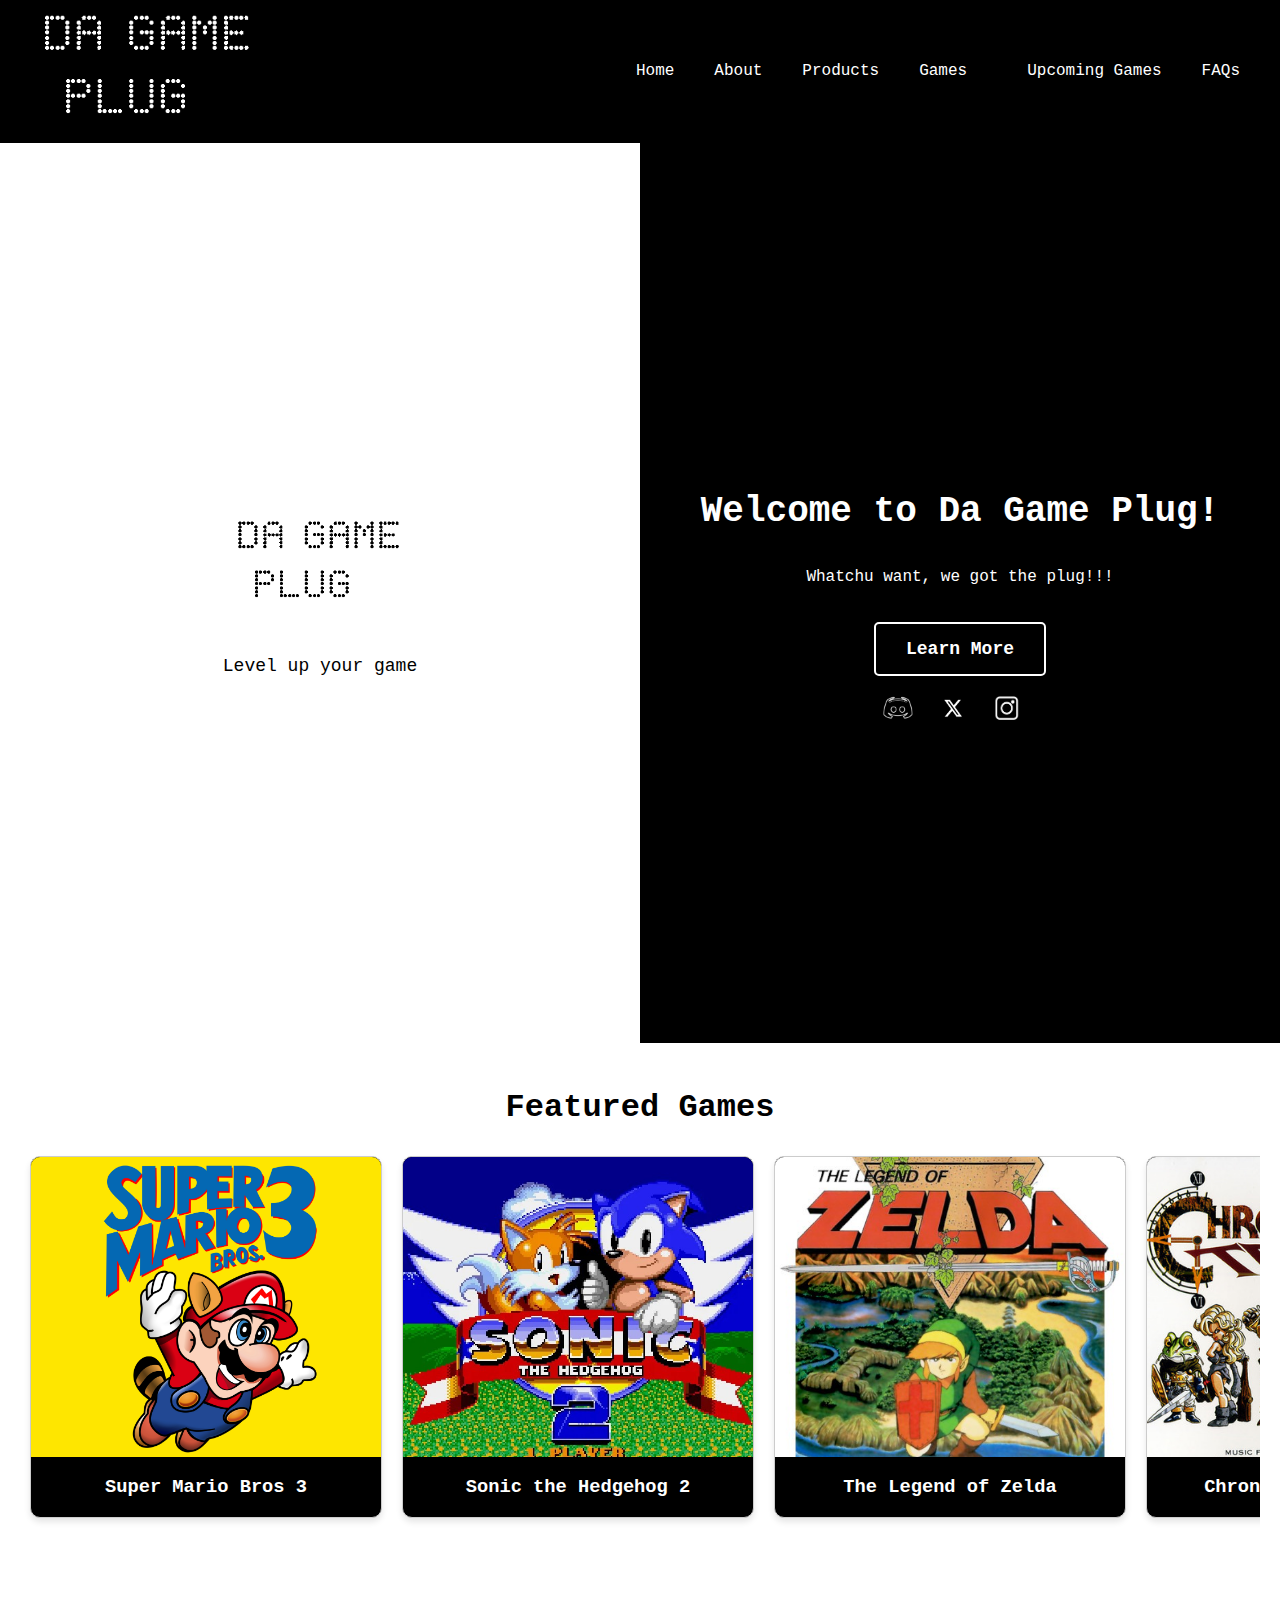
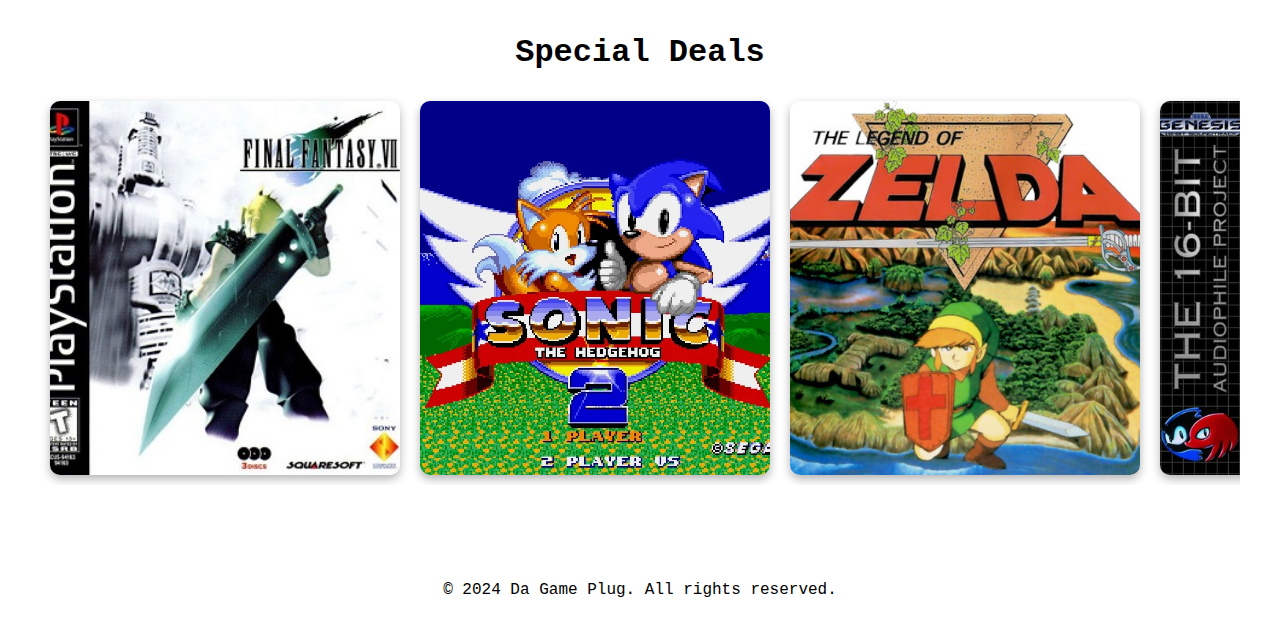
==== index.html @ af706fe8 "Add files via upload" ====
<!DOCTYPE html>
<html lang="en">
<head>
    <meta charset="UTF-8">
    <meta name="viewport" content="width=device-width, initial-scale=1.0">
    <title>DaGamePlug.com</title>
    <link rel="stylesheet" href="./styles/main.css">
</head>
<body>
    <header class="header">
        <div class="logo">
            <a href="index.html"><img src="./images/blacklogo.png"alt="Logo" class="logo-image"></a>
        </div>
        <nav class="nav">
            <ul class="nav-menu">
                <li><a href="index.html">Home</a></li>
                <li><a href="about.html">About</a></li>
                <li>
                    <a href="products.html">Products</a>
                    <ul class="submenu">
                        <li><a href="consoles.html">Consoles</a></li>
                        <li><a href="gperipherals.html">Gaming Peripherals</a></li>
                    </ul>
                </li>
                <li><a href="games.html">Games</a><li>
                <li><a href="upcoming.html">Upcoming Games</a></li>
                <li><a href="faq.html">FAQs</a></li>
            </ul>
        </nav>
    </header>
    <main>
        <section class="hero-section">
            
            <div class="hero-logo">
                <img src="./images/logo.png" alt="Logo" class="logo-image">
                <p class="tagline">Level up your game</p>
            </div>
        
            
            <div class="welcome-text-container">
                <h2 class="welcome-title">Welcome to Da Game Plug!</h2>
                <p>Whatchu want, we got the plug!!!</p>
                <a href="about.html" class="learn-more-btn">Learn More</a>
                <div class="social-icons">
                    <a href="#"><img src="./images/discord.png" alt="dis"></a>
                    <a href="#"><img src="./images/twitter.png" alt="x"></a>
                    <a href="#"><img src="./images/instagram.png" alt="ig"></a>
                </div>
            </div>
        </section>
                       
        <section class="featured-games">
            <h2>Featured Games</h2>
            <div class="scrollable-container">
                <div class="game-card">
                    <img src="./images/supmariobros3(1988).jpg" alt="Super Mario Bros 3">
                    <h3>Super Mario Bros 3</h3>
                    <div class="game-description">
                        <p>Join Mario and Luigi on an epic journey to save Princess Toadstool in one of the most iconic platformers of all time.</p>
                        <a href="#" class="view-more-button">View More</a>
                    </div>
                </div>
                <div class="game-card">
                    <img src="./images/sonic2.jpg" alt="Sonic the Hedgehog 2">
                    <h3>Sonic the Hedgehog 2</h3>
                    <div class="game-description">
                        <p>Race through vibrant zones with Sonic and Tails to stop Dr. Robotnik’s evil plans in this high-speed platformer.</p>
                        <a href="#" class="view-more-button">View More</a>
                    </div>
                </div>
                <div class="game-card">
                    <img src="./images/zelda1.jpg" alt="The Legend of Zelda">
                    <h3>The Legend of Zelda</h3>
                    <div class="game-description">
                        <p>Explore the vast land of Hyrule, defeat enemies, and rescue Princess Zelda from the evil Ganon.</p>
                        <a href="#" class="view-more-button">View More</a>
                    </div>
                </div>
                <div class="game-card">
                    <img src="./images/ChronoTrigger1995head.jpg" alt="Chronotrigger 1995">
                    <h3>Chrono Trigger (1995)</h3>
                    <div class="game-description">
                        <p> An iconic time-traveling RPG where players journey across eras to prevent a global catastrophe. With a gripping story, memorable characters, and innovative combat mechanics</p>
                        <a href="#" class="view-more-button">View More</a>
                    </div>
                </div>
                <div class="game-card">
                    <img src="./images/supermet.jpg" alt="supermetroid (1994)">
                    <h3>Super Metroid(1994)</h3>
                    <div class="game-description">
                        <p>A classic action-adventure game where players control Samus Aran on a mission to rescue a stolen Metroid and explore the mysterious planet Zebes.</p>
                        <a href="#" class="view-more-button">View More</a>
                    </div>
                </div>
            </div>
        </section>     
        <section class="special-deals">
            <h2>Special Deals</h2>
            <div class="scroll-container">
                <div class="deal-card">
                    <img src="./images/Final_Fantasy_VII.jpg" alt="Super Mario Bros 3">
                    <div class="deal-info">
                        <h3>Final Fantasy VII (1997)</h3>
                        <p class="deal-description">50% off! Now only $5.99</p>
                        <a href="#" class="view-more">View More</a>
                    </div>
                </div>
                <div class="deal-card">
                    <img src="./images/sonic2.jpg" alt="Sonic the Hedgehog 2">
                    <div class="deal-info">
                        <h3>Sonic the Hedgehog 2</h3>
                        <p class="deal-description">Buy 1 Get 25% off <br> on your second game</p>
                        <a href="#" class="view-more">View More</a>
                    </div>
                </div>
                <div class="deal-card">
                    <img src="./images/zelda1.jpg" alt="The Legend of Zelda">
                    <div class="deal-info">
                        <h3>The Legend of Zelda</h3>
                        <p class="deal-description">25% off! Now only $28.55</p>
                        <a href="#" class="view-more">View More</a>
                    </div>
                </div>
                <div class="deal-card">
                    <img src="./images/StreetsofRage2(1992).jpg" alt="Streets of Rage 2 (1992)">
                    <div class="deal-info">
                        <h3>Streets of Rage 2 (1992)</h3>
                        <p class="deal-description">15% off! Now only $26.35</p>
                        <a href="#" class="view-more">View More</a>
                    </div>
                </div>
                <div class="deal-card">
                    <img src="./images/GoldenEye007.jpg" alt="GoldenEye 007 (1997)">
                    <div class="deal-info">
                        <h3>GoldenEye 007 (1997)</h3>
                        <p class="deal-description">30% off! Now only $21.00</p>
                        <a href="#" class="view-more">View More</a>
                    </div>
                </div>
            </div>
        </section>       
    </main>
    <footer class="footer">
        <p>© 2024 Da Game Plug. All rights reserved.</p>
    </footer>
</body>
</html>
---- styles/main.css ----
body {
    margin: 0;
    font-family: 'Courier New', monospace;
    background-color: #fff;
    color: #000;
}


.header {
    display: flex;
    justify-content: space-between;
    font-family: 'Courier New', monospace;
    align-items: center;
    background-color: #000;
    color: #fff;
    padding: 10px 20px;
}

.logo h1 {
    margin: 0;
    font-size: 24px;
    line-height: 1.2;
    width: 150px;
}

.nav-menu {
    display: flex;
    list-style: none;
    margin: 0;
    padding: 0;
}

.nav-menu li {
    position: relative; 
    margin: 0 10px;
}

.nav-menu a {
    color: #fff;
    text-decoration: none;
    padding: 5px 10px;
    display: inline-block;
}

.nav-menu .submenu {
    display: none;
    position: absolute;
    top: 100%; 
    left: 0;
    background-color: #000; 
    color: #fff;
    list-style: none;
    padding: 5px 0;
    border: 1px solid #ccc;
    z-index: 10; 
    width: max-content; 
}

.nav-menu .submenu li {
    padding: 5px 10px;
    text-align: left;
}

.nav-menu .submenu li a {
    color: #fff;
    text-decoration: none;
}

.nav-menu .submenu li a:hover {
    background-color: #333; 
    display: block;
}

.nav-menu li:hover .submenu {
    display: block; 
    cursor: pointer;
}

.hero-section {
    display: grid;
    grid-template-columns: 1fr 1fr; 
    height: 100vh; 
}


.hero-logo {
    display: flex;
    flex-direction: column;
    justify-content: center;
    align-items: center;
    background-color: #fff; 
    height: 100%;
    text-align: center;
}

.logo-image {
    width: 250px; 
    height: auto;
    margin-bottom: 10px;
}

.tagline {
    font-size: 18px;
    color: #000;
    margin-top: 10px;
}


.welcome-text-container {
    display: flex;
    flex-direction: column;
    justify-content: center;
    align-items: center;
    background-color: #000; 
    color: #fff;
    text-align: center;
    height: 100%;
}


.welcome-title {
    font-size: 36px;
    margin-bottom: 20px;
}

.learn-more-btn {
    display: inline-block;
    margin-top: 20px;
    padding: 15px 30px;
    background-color: black;
    border: 1px solid #fff;
    color: #fff;
    text-decoration: none;
    font-size: 18px;
    font-weight: bold;
    border: 2px solid #fff;
    border-radius: 5px;
}

.learn-more-btn:hover {
    background-color: #fff;
    color: #000;
    border: 2px solid #000;
}


.social-icons {
    margin-top: 20px;
}

.social-icons a {
    margin-right: 15px;
}

.social-icons img {
    width: 30px;
    height: 24px;
}

.featuredh2 {
    font-size: 32px;
    margin-bottom: 20px;
    font-family: 'Courier New', monospace;
}

body, html {
    margin: 0;
    padding: 0;
    background-color: #fff;
}

.scroll-container {
    display: flex;
    overflow-x: auto;
    gap: 10px;
    padding: 10px;
    max-width: 100%; 
    white-space: nowrap; 
    scroll-snap-type: x mandatory; 
}

.scroll-container::-webkit-scrollbar {
    height: 8px;
}

.scroll-container::-webkit-scrollbar-thumb {
    background: #ccc;
    border-radius: 4px;
}

.featured-games {
    padding: 20px;
    background-color: #fff;
    text-align: center;
    font-family: 'Courier New', monospace;
}

.featured-games h2 {
    font-size: 32px;
    margin-bottom: 20px;
    color: #000;
}

.scrollable-container {
    display: flex;
    overflow-x: auto;
    gap: 20px;
    padding: 10px;
    scroll-behavior: smooth;
}

.scrollable-container::-webkit-scrollbar {
    height: 8px;
}

.scrollable-container::-webkit-scrollbar-thumb {
    background: #000;
    border-radius: 4px;
}

.game-card {
    flex: 0 0 350px;
    background-color: black;
    color: #fff;
    border: 1px solid #ccc;
    border-radius: 10px;
    overflow: hidden;
    position: relative;
    box-shadow: 0 4px 6px rgba(0, 0, 0, 0.1);
    transition: transform 0.3s ease, box-shadow 0.3s ease;
}

.game-card:hover {
    transform: scale(1.05);
    box-shadow: 0 8px 15px rgba(0, 0, 0, 0.2);
}

.game-card img {
    width: 100%;
    height: 300px;
    object-fit: cover;
    display: block;
}

.card-content {
    padding: 10px;
    background-color: #000;
    color: #fff;
    text-align: center;
}

.card-content h3 {
    font-size: 16px;
    margin: 0;
    color: #fff;
}

.game-description {
    position: absolute;
    top: 0;
    left: 0;
    right: 0;
    bottom: 0;
    background-color: rgba(0, 0, 0, 0.9);
    color: #fff;
    display: flex;
    flex-direction: column;
    justify-content: center;
    align-items: center;
    text-align: center;
    opacity: 0;
    visibility: hidden;
    padding: 20px;
    transition: opacity 0.3s ease, visibility 0.3s ease;
}

.game-card:hover .game-description {
    opacity: 1;
    visibility: visible;
}

.game-description p {
    font-size: 14px;
    margin: 10px 0;
}

.view-more-button {
    padding: 8px 12px;
    font-size: 14px;
    color: #000;
    background-color: #fff;
    text-decoration: none;
    border-radius: 5px;
    transition: background-color 0.3s ease;
}

.view-more-button:hover {
    background-color: #000;
    color: #fff;
}

.special-deals {
    margin: 30px 10px;
    padding: 30px;
    background-color: #fff;
    border-radius: 8px;
}

.special-deals h2 {
    text-align: center;
    font-size: 32px;
    margin-bottom: 20px;
    color: #000;
}


.scroll-container {
    display: flex;
    overflow-x: auto;
    gap: 20px;
    padding: 10px;
    scroll-behavior: smooth;
}

.scroll-container::-webkit-scrollbar {
    height: 8px;
}

.scroll-container::-webkit-scrollbar-thumb {
    background: #000;
    border-radius: 4px;
}

.deal-card {
    flex: 0 0 350px;
    border-radius: 10px;
    overflow: hidden;
    box-shadow: 0 4px 10px rgba(0, 0, 0, 0.3);
    transition: transform 0.3s ease, box-shadow 0.3s ease;
    cursor: pointer;
    background-color: #fff;
}

.deal-card img {
    width: 100%;
    height: 100%;
    object-fit: cover; 
}

.deal-info {
    position: absolute;
    bottom: 0;
    left: 0;
    right: 0;
    background: rgba(0, 0, 0, 0.8);
    color: white;
    text-align: center;
    padding: 10px;
    opacity: 0;
    visibility: hidden;
    transition: opacity 0.3s ease, visibility 0.3s ease;
}

.deal-card:hover .deal-info {
    opacity: 1;
    visibility: visible;
}


.deal-card:hover {
    transform: scale(1.05); 
    box-shadow: 0 6px 15px rgba(0, 0, 0, 0.4);
}

.view-more {
    display: inline-block;
    margin-top: 10px;
    padding: 8px 12px;
    background-color: #fff;
    color: #000;
    text-decoration: none;
    border-radius: 5px;
    font-size: 12px;
    transition: background-color 0.3s ease;
}

.view-more:hover {
    background-color: #000;
    color: #fff;
}



.footer {
    color: BLACK;
    text-align: center;
    padding: 20px;
}



@media (max-width: 768px) {
    .hero-logo {
        order: 2;
    }

    .welcome-text-container {
        order: 1; 
    }
}
@media (max-width: 768px) {
    .header {
        flex-direction: column;
        align-items: flex-start;
    }

    .nav-menu {
        flex-direction: column;
        width: 100px;
    }

    .nav-menu li {
        margin: 5px 0;
    }

    .hero-section {
        display: flex;
        flex-direction: column;
        height: auto;
    }

    .scrollable-container {
        gap: 10px;
    }

    .game-card,
    .deal-card {
        flex: 0 0 90%; 
        margin: 0 auto;
    }

    .logo-image {
        width: 120px; 
    }
}

@media (max-width: 480px) {
    .welcome-title {
        font-size: 24px;
    }

    .learn-more-btn {
        padding: 10px 20px;
        font-size: 14px;
    }

    .game-card img {
        height: 200px; 
    }

    .deal-card img {
        height: 150px; 
    }

    .footer {
        font-size: 12px;
    }
}
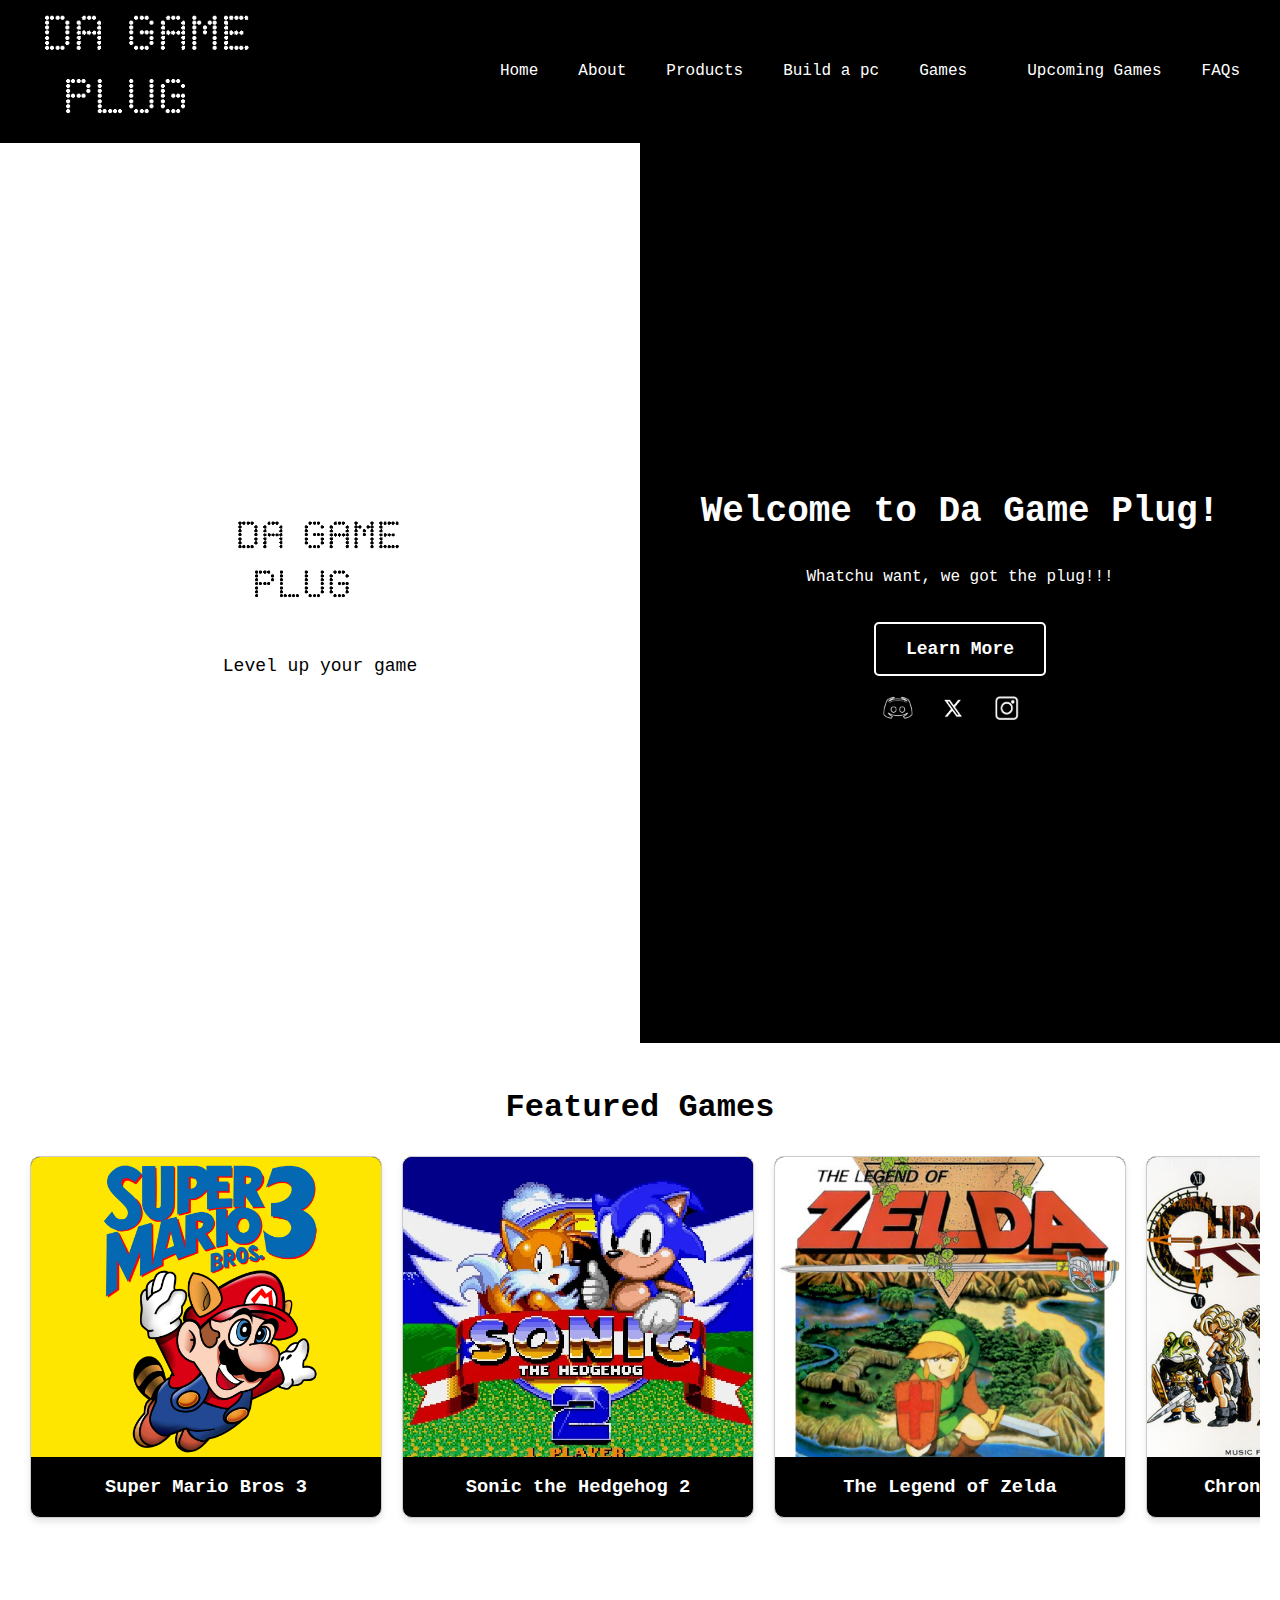
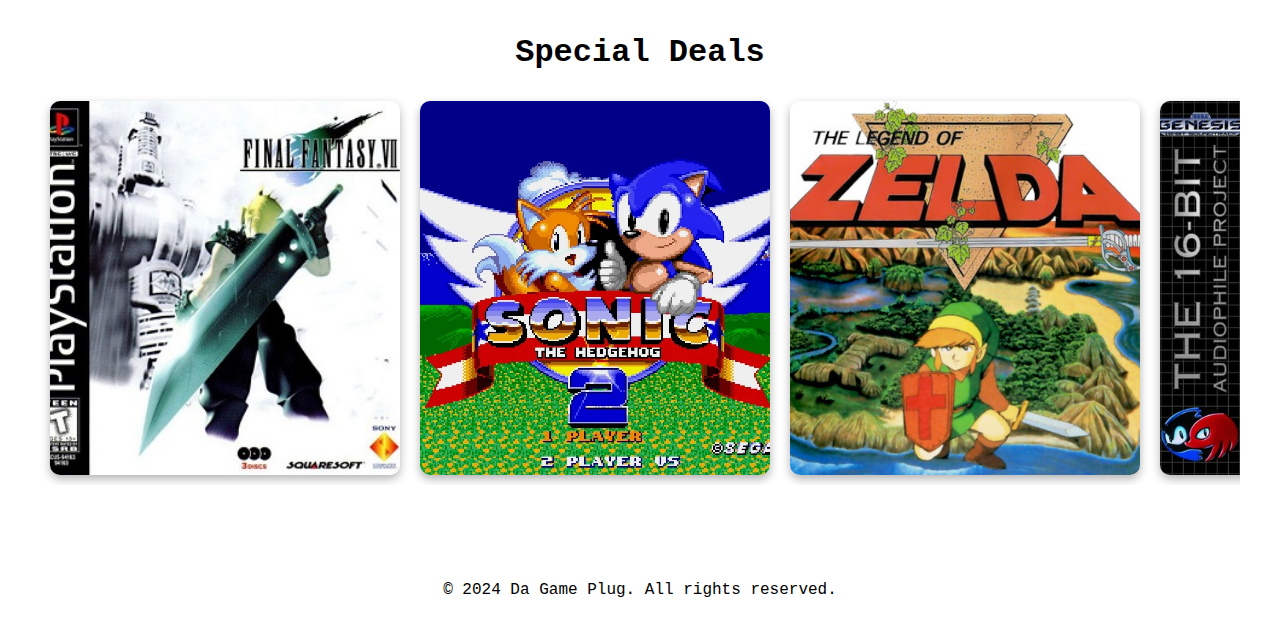
==== commit 8ec32017: "made products page and added some items" ====
--- a/index.html
+++ b/index.html
@@ -22,6 +22,7 @@
                         <li><a href="gperipherals.html">Gaming Peripherals</a></li>
                     </ul>
                 </li>
+                <li><a href="buildapc.html">Build a pc</a></li>
                 <li><a href="games.html">Games</a><li>
                 <li><a href="upcoming.html">Upcoming Games</a></li>
                 <li><a href="faq.html">FAQs</a></li>
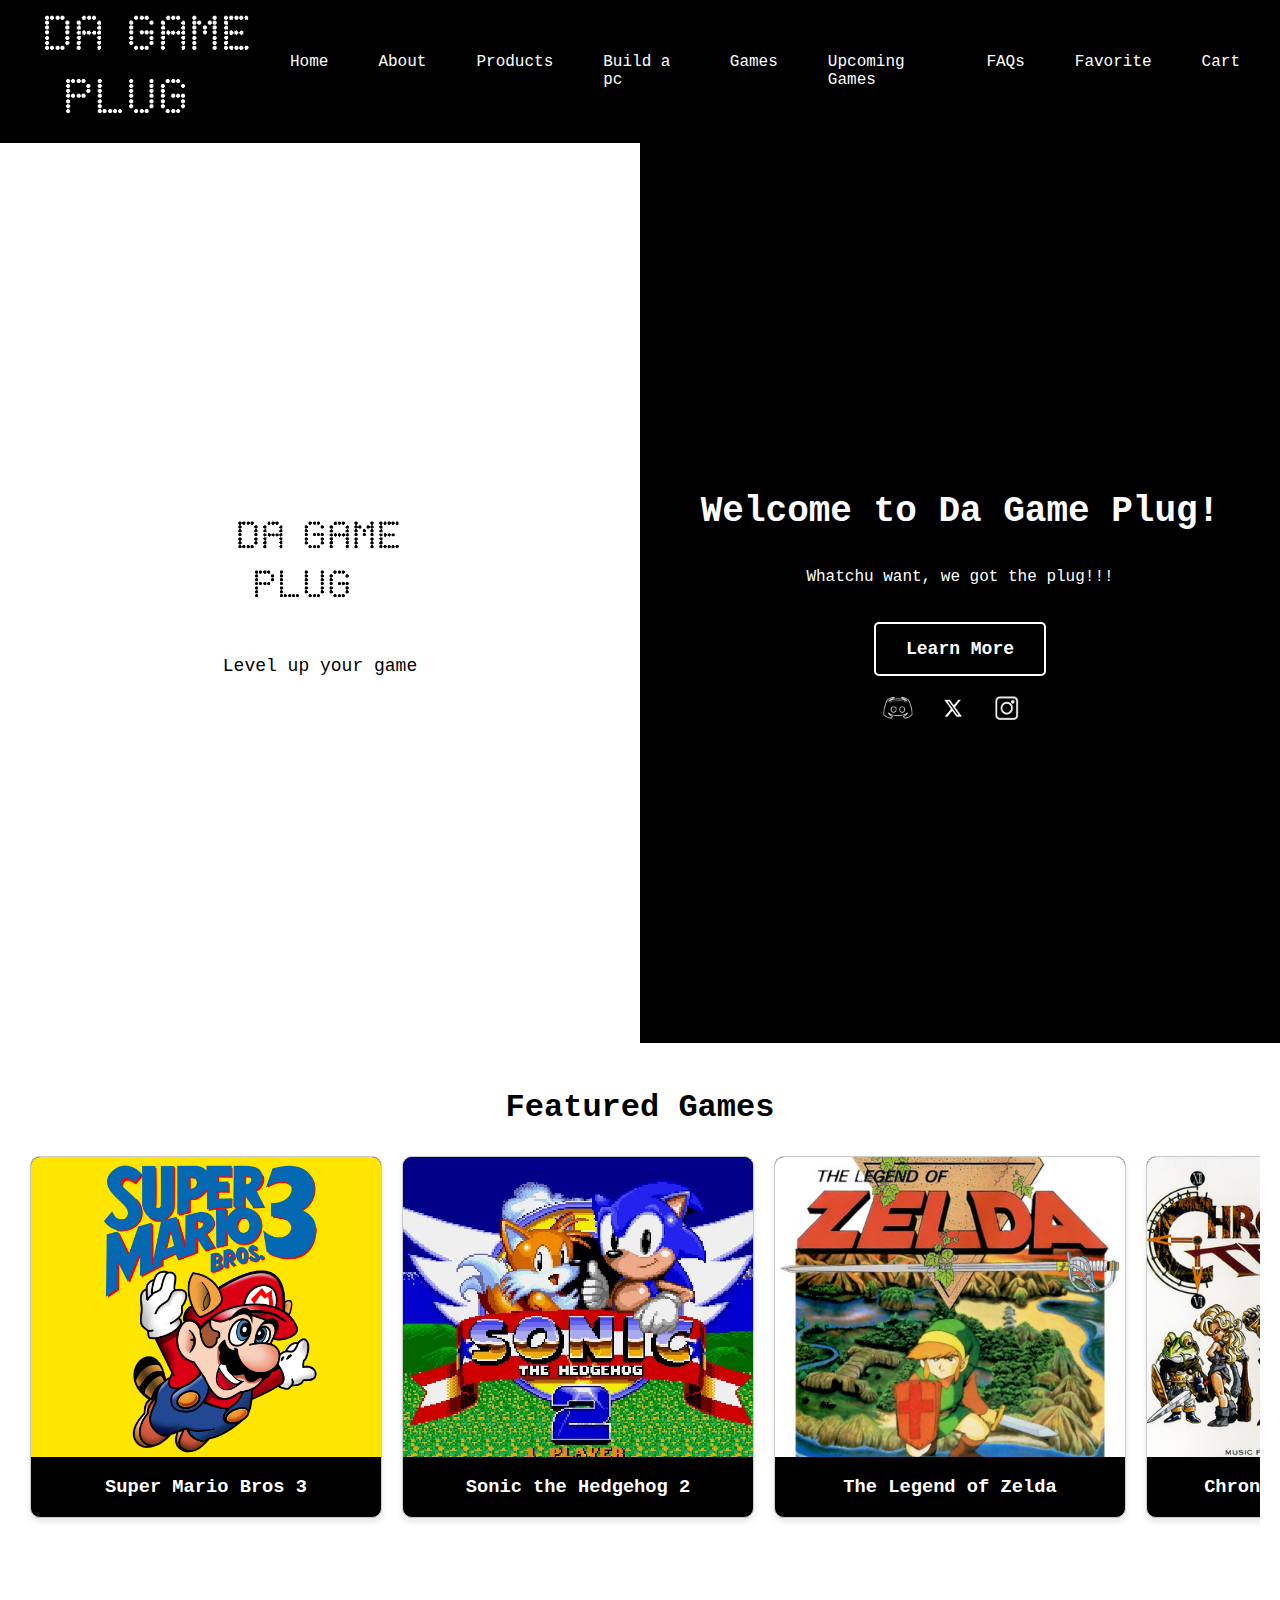
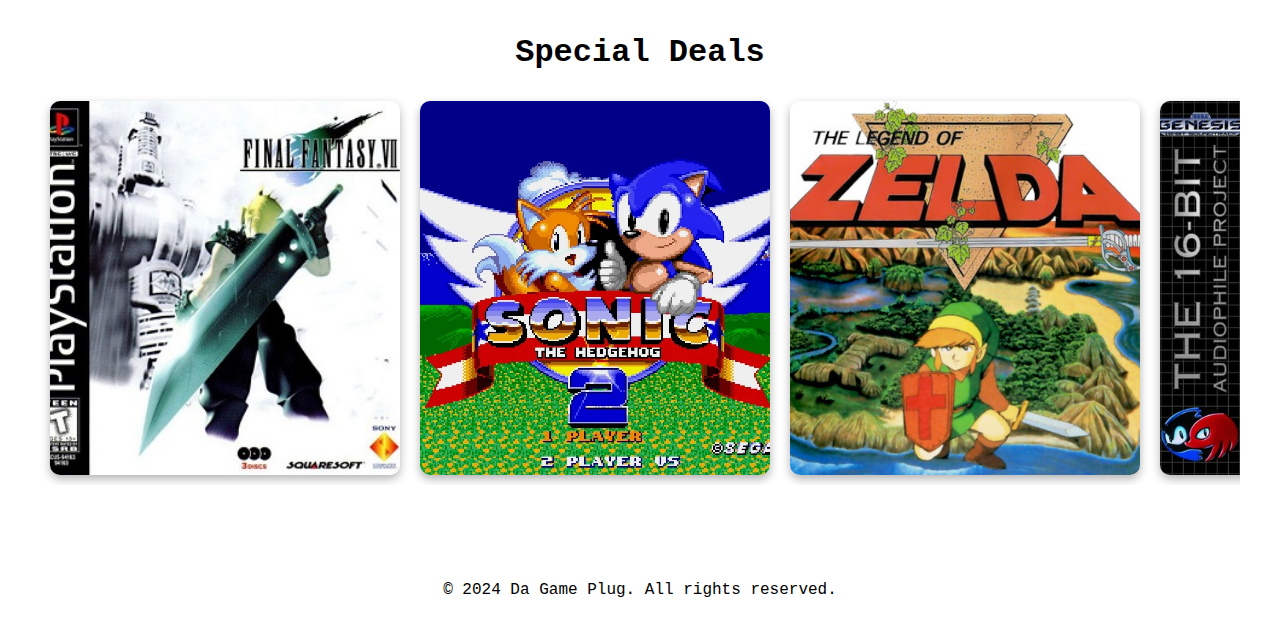
==== commit 703d5e19: "only mob/tab view left" ====
--- a/index.html
+++ b/index.html
@@ -5,6 +5,7 @@
     <meta name="viewport" content="width=device-width, initial-scale=1.0">
     <title>DaGamePlug.com</title>
     <link rel="stylesheet" href="./styles/main.css">
+    <script src="./js/main.js" defer></script>
 </head>
 <body>
     <header class="header">
@@ -12,22 +13,26 @@
             <a href="index.html"><img src="./images/blacklogo.png"alt="Logo" class="logo-image"></a>
         </div>
         <nav class="nav">
-            <ul class="nav-menu">
-                <li><a href="index.html">Home</a></li>
-                <li><a href="about.html">About</a></li>
-                <li>
-                    <a href="products.html">Products</a>
-                    <ul class="submenu">
-                        <li><a href="consoles.html">Consoles</a></li>
-                        <li><a href="gperipherals.html">Gaming Peripherals</a></li>
-                    </ul>
-                </li>
-                <li><a href="buildapc.html">Build a pc</a></li>
-                <li><a href="games.html">Games</a><li>
-                <li><a href="upcoming.html">Upcoming Games</a></li>
-                <li><a href="faq.html">FAQs</a></li>
+            <button class="hamburger" id="hamburger">&#9776;</button>
+            <ul class="nav-menu" id="nav-menu">
+              <li><a href="index.html">Home</a></li>
+              <li><a href="about.html">About</a></li>
+              <li>
+                <a href="products.html">Products</a>
+                <ul class="submenu">
+                  <li><a href="consoles.html">Consoles</a></li>
+                  <li><a href="gperipherals.html">Gaming Peripherals</a></li>
+                </ul>
+              </li>
+              <li><a href="buildapc.html">Build a pc</a></li>
+              <li><a href="games.html">Games</a></li>
+              <li><a href="upcoming.html">Upcoming Games</a></li>
+              <li><a href="faq.html">FAQs</a></li>
+              <li><a href="favorite.html">Favorite</a></li>
+              <li><a href="cart.html">Cart</a></li>
             </ul>
-        </nav>
+          </nav>
+          
     </header>
     <main>
         <section class="hero-section">
--- a/styles/main.css
+++ b/styles/main.css
@@ -1,4 +1,3 @@
-
 body {
     margin: 0;
     font-family: 'Courier New', monospace;
@@ -6,22 +5,38 @@
     color: #000;
 }
 
-
 .header {
     display: flex;
     justify-content: space-between;
-    font-family: 'Courier New', monospace;
     align-items: center;
+    flex-direction: row;
+    padding: 10px 20px;
     background-color: #000;
     color: #fff;
-    padding: 10px 20px;
-}
-
+    position: relative;
+    z-index: 1000;
+}
 .logo h1 {
     margin: 0;
     font-size: 24px;
     line-height: 1.2;
     width: 150px;
+    flex: 1;
+}
+
+.nav {
+    position: relative;
+}
+
+.hamburger {
+    display: none;
+    font-size: 28px;
+    background: none;
+    border: none;
+    color: #fff;
+    cursor: pointer;
+    padding: 10px;
+    margin-left: auto;
 }
 
 .nav-menu {
@@ -29,10 +44,11 @@
     list-style: none;
     margin: 0;
     padding: 0;
+    gap: 10px;
 }
 
 .nav-menu li {
-    position: relative; 
+    position: relative;
     margin: 0 10px;
 }
 
@@ -46,15 +62,15 @@
 .nav-menu .submenu {
     display: none;
     position: absolute;
-    top: 100%; 
+    top: 100%;
     left: 0;
-    background-color: #000; 
+    background-color: #000;
     color: #fff;
     list-style: none;
     padding: 5px 0;
     border: 1px solid #ccc;
-    z-index: 10; 
-    width: max-content; 
+    z-index: 10;
+    width: max-content;
 }
 
 .nav-menu .submenu li {
@@ -68,34 +84,33 @@
 }
 
 .nav-menu .submenu li a:hover {
-    background-color: #333; 
+    background-color: #333;
     display: block;
 }
 
 .nav-menu li:hover .submenu {
-    display: block; 
+    display: block;
     cursor: pointer;
 }
 
 .hero-section {
     display: grid;
-    grid-template-columns: 1fr 1fr; 
-    height: 100vh; 
-}
-
+    grid-template-columns: 1fr 1fr;
+    height: 100vh;
+}
 
 .hero-logo {
     display: flex;
     flex-direction: column;
     justify-content: center;
     align-items: center;
-    background-color: #fff; 
+    background-color: #fff;
     height: 100%;
     text-align: center;
 }
 
 .logo-image {
-    width: 250px; 
+    width: 250px;
     height: auto;
     margin-bottom: 10px;
 }
@@ -105,19 +120,17 @@
     color: #000;
     margin-top: 10px;
 }
-
 
 .welcome-text-container {
     display: flex;
     flex-direction: column;
     justify-content: center;
     align-items: center;
-    background-color: #000; 
+    background-color: #000;
     color: #fff;
     text-align: center;
     height: 100%;
 }
-
 
 .welcome-title {
     font-size: 36px;
@@ -144,7 +157,6 @@
     border: 2px solid #000;
 }
 
-
 .social-icons {
     margin-top: 20px;
 }
@@ -175,9 +187,9 @@
     overflow-x: auto;
     gap: 10px;
     padding: 10px;
-    max-width: 100%; 
-    white-space: nowrap; 
-    scroll-snap-type: x mandatory; 
+    max-width: 100%;
+    white-space: nowrap;
+    scroll-snap-type: x mandatory;
 }
 
 .scroll-container::-webkit-scrollbar {
@@ -314,7 +326,6 @@
     color: #000;
 }
 
-
 .scroll-container {
     display: flex;
     overflow-x: auto;
@@ -340,12 +351,13 @@
     transition: transform 0.3s ease, box-shadow 0.3s ease;
     cursor: pointer;
     background-color: #fff;
+    position: relative;
 }
 
 .deal-card img {
     width: 100%;
     height: 100%;
-    object-fit: cover; 
+    object-fit: cover;
 }
 
 .deal-info {
@@ -367,9 +379,8 @@
     visibility: visible;
 }
 
-
 .deal-card:hover {
-    transform: scale(1.05); 
+    transform: scale(1.05);
     box-shadow: 0 6px 15px rgba(0, 0, 0, 0.4);
 }
 
@@ -390,38 +401,70 @@
     color: #fff;
 }
 
-
-
 .footer {
-    color: BLACK;
+    color: black;
     text-align: center;
     padding: 20px;
 }
-
-
-
 @media (max-width: 768px) {
+    body {
+        overflow-x: hidden;
+    }
+
     .hero-logo {
         order: 2;
     }
 
     .welcome-text-container {
-        order: 1; 
-    }
-}
-@media (max-width: 768px) {
-    .header {
+        order: 1;
+    }
+
+    .hamburger {
+        display: block;
+        margin-left: auto;
+    }
+
+    .nav-menu {
+        width: 100%;
+        top: 60px;
+        left: 0;
+        right: 0;
+        flex-direction: column;
+        background-color: #111;
+    }
+
+    .nav-menu.show {
+        display: flex;
         flex-direction: column;
         align-items: flex-start;
-    }
-
-    .nav-menu {
-        flex-direction: column;
-        width: 100px;
+        padding: 10px;
     }
 
     .nav-menu li {
-        margin: 5px 0;
+        margin: 10px 20px;
+    }
+
+    .nav-menu a {
+        padding: 10px;
+        display: block;
+    }
+
+    .nav-menu .submenu {
+        position: relative;
+        border: none;
+        background-color: #111;
+        padding-left: 10px;
+    }
+
+    .nav-menu li:hover .submenu {
+        display: block;
+    }
+
+    .header {
+        display: flex;
+        flex-direction: row;
+        align-items: center;
+        justify-content: space-between;
     }
 
     .hero-section {
@@ -436,12 +479,12 @@
 
     .game-card,
     .deal-card {
-        flex: 0 0 90%; 
+        flex: 0 0 90%;
         margin: 0 auto;
     }
 
     .logo-image {
-        width: 120px; 
+        width: 120px;
     }
 }
 
@@ -456,14 +499,14 @@
     }
 
     .game-card img {
-        height: 200px; 
+        height: 200px;
     }
 
     .deal-card img {
-        height: 150px; 
+        height: 150px;
     }
 
     .footer {
         font-size: 12px;
     }
-}+}
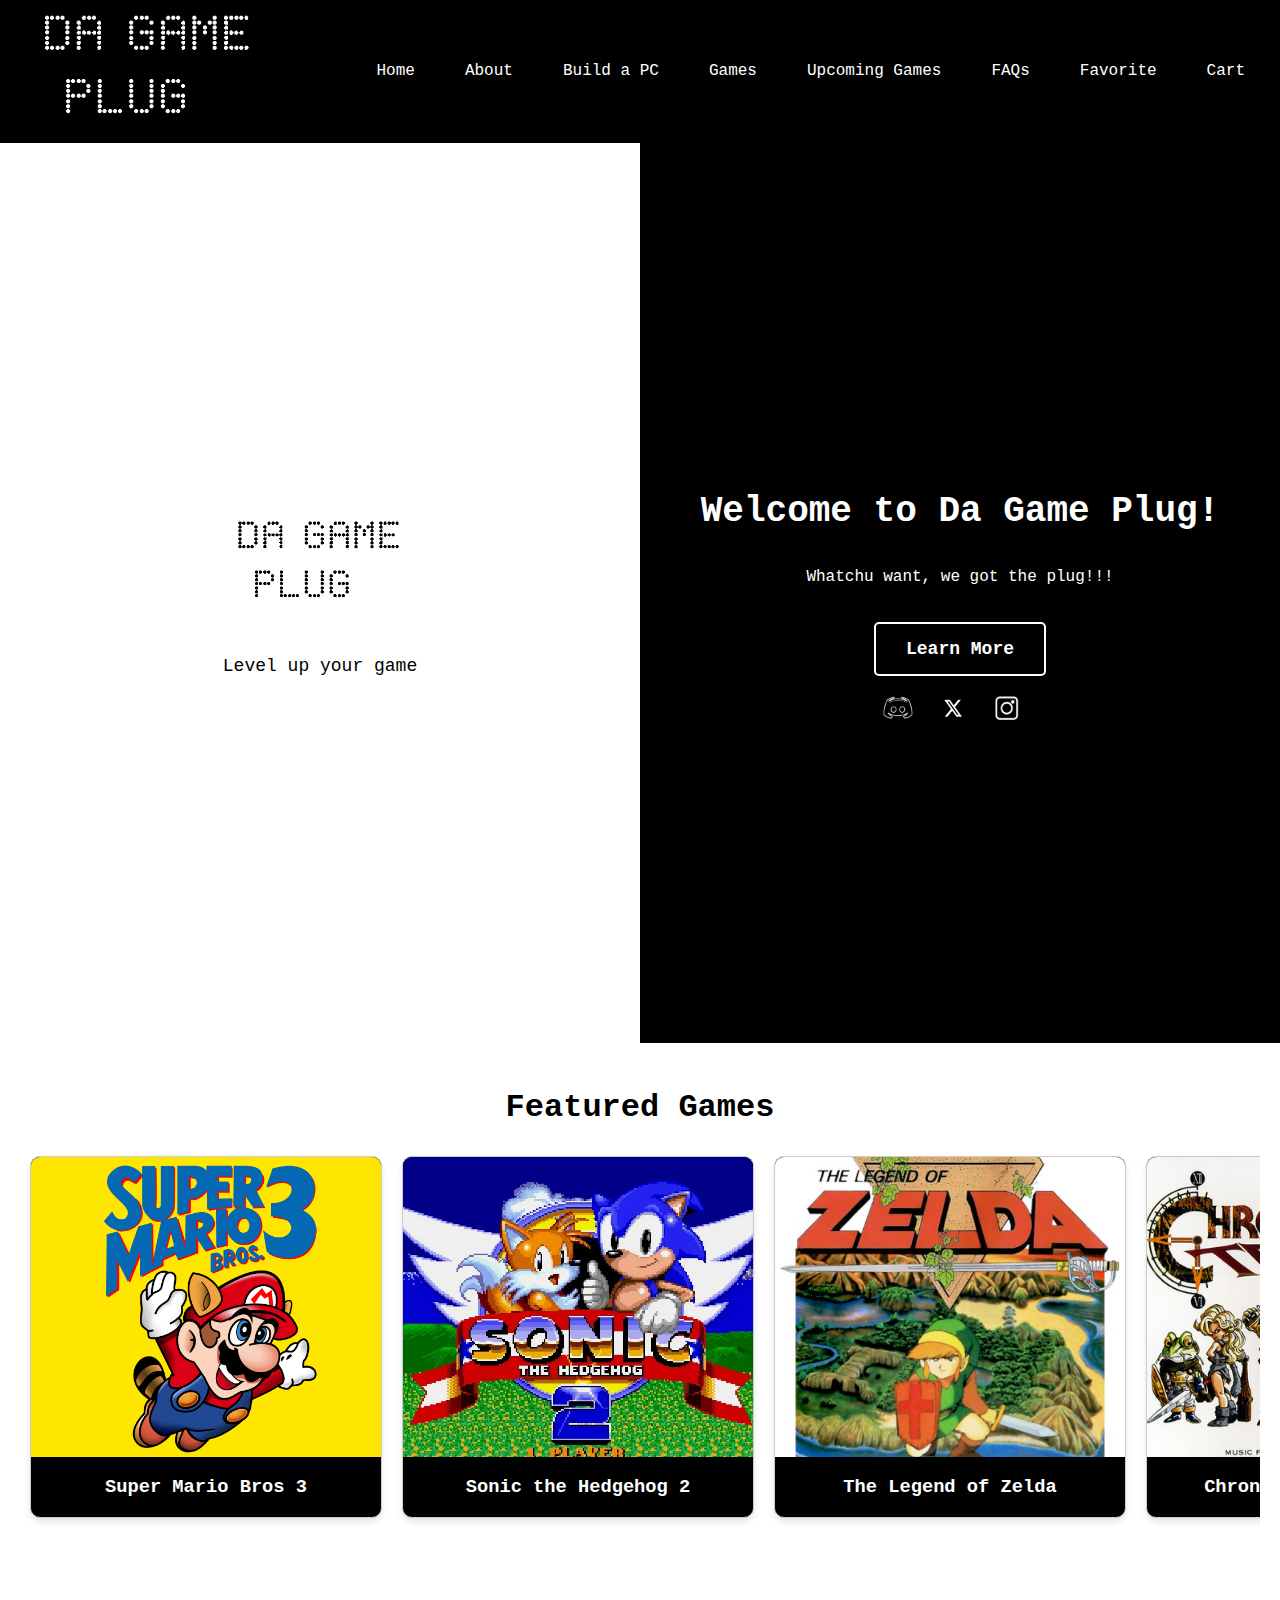
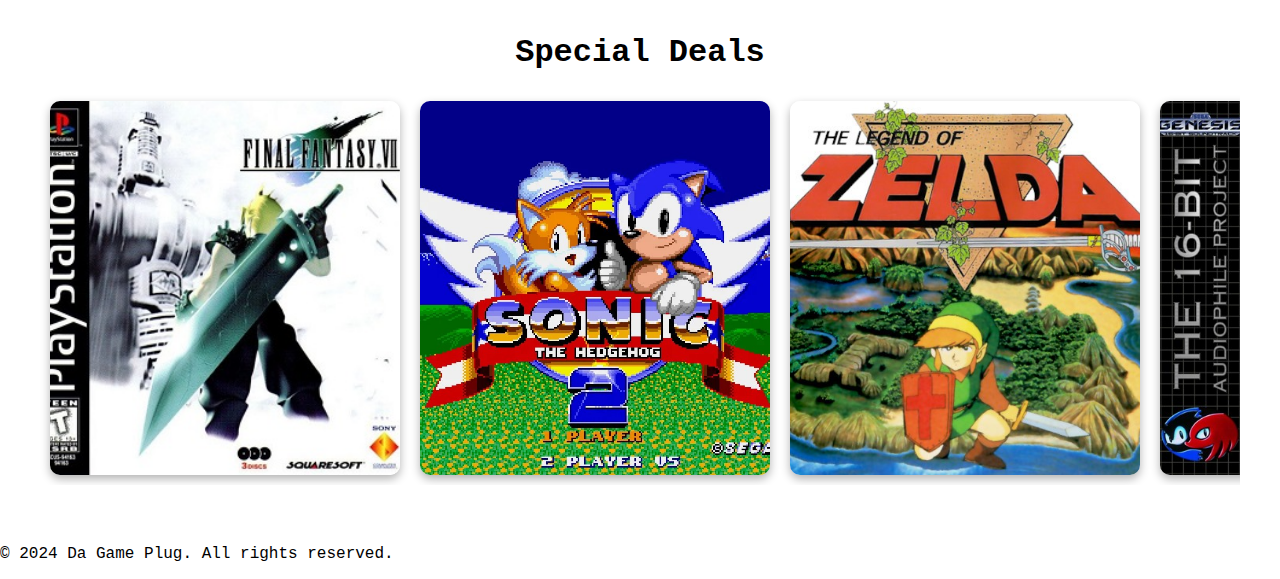
==== commit 924c66dd: "finished not final" ====
--- a/index.html
+++ b/index.html
@@ -5,6 +5,7 @@
     <meta name="viewport" content="width=device-width, initial-scale=1.0">
     <title>DaGamePlug.com</title>
     <link rel="stylesheet" href="./styles/main.css">
+    <link rel="stylesheet" href="./styles/index.css">
     <script src="./js/main.js" defer></script>
 </head>
 <body>
@@ -13,26 +14,25 @@
             <a href="index.html"><img src="./images/blacklogo.png"alt="Logo" class="logo-image"></a>
         </div>
         <nav class="nav">
-            <button class="hamburger" id="hamburger">&#9776;</button>
+            <button class="hamburger" id="hamburger">☰</button>
             <ul class="nav-menu" id="nav-menu">
-              <li><a href="index.html">Home</a></li>
-              <li><a href="about.html">About</a></li>
-              <li>
-                <a href="products.html">Products</a>
-                <ul class="submenu">
-                  <li><a href="consoles.html">Consoles</a></li>
-                  <li><a href="gperipherals.html">Gaming Peripherals</a></li>
-                </ul>
-              </li>
-              <li><a href="buildapc.html">Build a pc</a></li>
-              <li><a href="games.html">Games</a></li>
-              <li><a href="upcoming.html">Upcoming Games</a></li>
-              <li><a href="faq.html">FAQs</a></li>
-              <li><a href="favorite.html">Favorite</a></li>
-              <li><a href="cart.html">Cart</a></li>
+                <li><a href="index.html">Home</a></li>
+                <li><a href="about.html">About</a></li>
+                <li class="submenu">
+                    <a href="products.html">Products ▾</a>
+                    <ul class="submenu">
+                        <li><a href="consoles.html">Consoles</a></li>
+                        <li><a href="gperipherals.html">Gaming Peripherals</a></li>
+                    </ul>
+                </li>
+                <li><a href="buildapc.html">Build a PC</a></li>
+                <li><a href="games.html">Games</a></li>
+                <li><a href="upcoming.html">Upcoming Games</a></li>
+                <li><a href="faq.html">FAQs</a></li>
+                <li><a href="favorite.html">Favorite</a></li>
+                <li><a href="cart.html">Cart</a></li>
             </ul>
-          </nav>
-          
+        </nav>
     </header>
     <main>
         <section class="hero-section">
--- a/styles/main.css
+++ b/styles/main.css
@@ -4,7 +4,6 @@
     background-color: #fff;
     color: #000;
 }
-
 .header {
     display: flex;
     justify-content: space-between;
@@ -16,6 +15,7 @@
     position: relative;
     z-index: 1000;
 }
+
 .logo h1 {
     margin: 0;
     font-size: 24px;
@@ -23,490 +23,128 @@
     width: 150px;
     flex: 1;
 }
-
-.nav {
-    position: relative;
-}
-
 .hamburger {
     display: none;
-    font-size: 28px;
     background: none;
     border: none;
-    color: #fff;
+    font-size: 2rem;
     cursor: pointer;
-    padding: 10px;
-    margin-left: auto;
+    color: #000;
 }
-
 .nav-menu {
-    display: flex;
     list-style: none;
     margin: 0;
     padding: 0;
-    gap: 10px;
+    display: flex;
+    gap: 20px;
+    align-items: center;
+    font-size: 16px;
 }
 
 .nav-menu li {
     position: relative;
-    margin: 0 10px;
+    text-align: center;
 }
 
 .nav-menu a {
-    color: #fff;
+    color: white;
     text-decoration: none;
-    padding: 5px 10px;
-    display: inline-block;
+    padding: 10px 15px;
+    display: block;
+    font-weight: 400;
+    transition: all 0.3s ease;
 }
 
-.nav-menu .submenu {
+.nav-menu li a:hover,
+.nav-menu li a.active {
+    border-bottom: 2px solid white;
+}
+.submenu {
     display: none;
     position: absolute;
     top: 100%;
     left: 0;
-    background-color: #000;
-    color: #fff;
+    background: black;
     list-style: none;
-    padding: 5px 0;
-    border: 1px solid #ccc;
-    z-index: 10;
-    width: max-content;
+    padding: 10px 0;
+    box-shadow: 0 4px 10px rgba(0, 0, 0, 0.1);
+    z-index: 999;
+    min-width: 160px;
 }
 
-.nav-menu .submenu li {
-    padding: 5px 10px;
-    text-align: left;
-}
-
-.nav-menu .submenu li a {
-    color: #fff;
-    text-decoration: none;
-}
-
-.nav-menu .submenu li a:hover {
-    background-color: #333;
+.nav-menu li:hover > .submenu {
     display: block;
 }
 
-.nav-menu li:hover .submenu {
+.submenu li a {
+    color: white;
+    padding: 10px 20px;
     display: block;
-    cursor: pointer;
+    font-size: 14px;
 }
 
-.hero-section {
-    display: grid;
-    grid-template-columns: 1fr 1fr;
-    height: 100vh;
+.submenu li a:hover {
+    background-color: #f5f5f5;
+    color: white;
 }
 
-.hero-logo {
-    display: flex;
-    flex-direction: column;
-    justify-content: center;
-    align-items: center;
-    background-color: #fff;
-    height: 100%;
-    text-align: center;
-}
-
-.logo-image {
-    width: 250px;
-    height: auto;
-    margin-bottom: 10px;
-}
-
-.tagline {
-    font-size: 18px;
-    color: #000;
-    margin-top: 10px;
-}
-
-.welcome-text-container {
-    display: flex;
-    flex-direction: column;
-    justify-content: center;
-    align-items: center;
-    background-color: #000;
-    color: #fff;
-    text-align: center;
-    height: 100%;
-}
-
-.welcome-title {
-    font-size: 36px;
-    margin-bottom: 20px;
-}
-
-.learn-more-btn {
-    display: inline-block;
-    margin-top: 20px;
-    padding: 15px 30px;
-    background-color: black;
-    border: 1px solid #fff;
-    color: #fff;
-    text-decoration: none;
-    font-size: 18px;
-    font-weight: bold;
-    border: 2px solid #fff;
-    border-radius: 5px;
-}
-
-.learn-more-btn:hover {
-    background-color: #fff;
-    color: #000;
-    border: 2px solid #000;
-}
-
-.social-icons {
-    margin-top: 20px;
-}
-
-.social-icons a {
-    margin-right: 15px;
-}
-
-.social-icons img {
-    width: 30px;
-    height: 24px;
-}
-
-.featuredh2 {
-    font-size: 32px;
-    margin-bottom: 20px;
-    font-family: 'Courier New', monospace;
-}
-
-body, html {
-    margin: 0;
-    padding: 0;
-    background-color: #fff;
-}
-
-.scroll-container {
-    display: flex;
-    overflow-x: auto;
-    gap: 10px;
-    padding: 10px;
-    max-width: 100%;
-    white-space: nowrap;
-    scroll-snap-type: x mandatory;
-}
-
-.scroll-container::-webkit-scrollbar {
-    height: 8px;
-}
-
-.scroll-container::-webkit-scrollbar-thumb {
-    background: #ccc;
-    border-radius: 4px;
-}
-
-.featured-games {
-    padding: 20px;
-    background-color: #fff;
-    text-align: center;
-    font-family: 'Courier New', monospace;
-}
-
-.featured-games h2 {
-    font-size: 32px;
-    margin-bottom: 20px;
-    color: #000;
-}
-
-.scrollable-container {
-    display: flex;
-    overflow-x: auto;
-    gap: 20px;
-    padding: 10px;
-    scroll-behavior: smooth;
-}
-
-.scrollable-container::-webkit-scrollbar {
-    height: 8px;
-}
-
-.scrollable-container::-webkit-scrollbar-thumb {
-    background: #000;
-    border-radius: 4px;
-}
-
-.game-card {
-    flex: 0 0 350px;
-    background-color: black;
-    color: #fff;
-    border: 1px solid #ccc;
-    border-radius: 10px;
-    overflow: hidden;
-    position: relative;
-    box-shadow: 0 4px 6px rgba(0, 0, 0, 0.1);
-    transition: transform 0.3s ease, box-shadow 0.3s ease;
-}
-
-.game-card:hover {
-    transform: scale(1.05);
-    box-shadow: 0 8px 15px rgba(0, 0, 0, 0.2);
-}
-
-.game-card img {
-    width: 100%;
-    height: 300px;
-    object-fit: cover;
-    display: block;
-}
-
-.card-content {
-    padding: 10px;
-    background-color: #000;
-    color: #fff;
-    text-align: center;
-}
-
-.card-content h3 {
-    font-size: 16px;
-    margin: 0;
-    color: #fff;
-}
-
-.game-description {
-    position: absolute;
-    top: 0;
-    left: 0;
-    right: 0;
-    bottom: 0;
-    background-color: rgba(0, 0, 0, 0.9);
-    color: #fff;
-    display: flex;
-    flex-direction: column;
-    justify-content: center;
-    align-items: center;
-    text-align: center;
-    opacity: 0;
-    visibility: hidden;
-    padding: 20px;
-    transition: opacity 0.3s ease, visibility 0.3s ease;
-}
-
-.game-card:hover .game-description {
-    opacity: 1;
-    visibility: visible;
-}
-
-.game-description p {
-    font-size: 14px;
-    margin: 10px 0;
-}
-
-.view-more-button {
-    padding: 8px 12px;
-    font-size: 14px;
-    color: #000;
-    background-color: #fff;
-    text-decoration: none;
-    border-radius: 5px;
-    transition: background-color 0.3s ease;
-}
-
-.view-more-button:hover {
-    background-color: #000;
-    color: #fff;
-}
-
-.special-deals {
-    margin: 30px 10px;
-    padding: 30px;
-    background-color: #fff;
-    border-radius: 8px;
-}
-
-.special-deals h2 {
-    text-align: center;
-    font-size: 32px;
-    margin-bottom: 20px;
-    color: #000;
-}
-
-.scroll-container {
-    display: flex;
-    overflow-x: auto;
-    gap: 20px;
-    padding: 10px;
-    scroll-behavior: smooth;
-}
-
-.scroll-container::-webkit-scrollbar {
-    height: 8px;
-}
-
-.scroll-container::-webkit-scrollbar-thumb {
-    background: #000;
-    border-radius: 4px;
-}
-
-.deal-card {
-    flex: 0 0 350px;
-    border-radius: 10px;
-    overflow: hidden;
-    box-shadow: 0 4px 10px rgba(0, 0, 0, 0.3);
-    transition: transform 0.3s ease, box-shadow 0.3s ease;
-    cursor: pointer;
-    background-color: #fff;
-    position: relative;
-}
-
-.deal-card img {
-    width: 100%;
-    height: 100%;
-    object-fit: cover;
-}
-
-.deal-info {
-    position: absolute;
-    bottom: 0;
-    left: 0;
-    right: 0;
-    background: rgba(0, 0, 0, 0.8);
-    color: white;
-    text-align: center;
-    padding: 10px;
-    opacity: 0;
-    visibility: hidden;
-    transition: opacity 0.3s ease, visibility 0.3s ease;
-}
-
-.deal-card:hover .deal-info {
-    opacity: 1;
-    visibility: visible;
-}
-
-.deal-card:hover {
-    transform: scale(1.05);
-    box-shadow: 0 6px 15px rgba(0, 0, 0, 0.4);
-}
-
-.view-more {
-    display: inline-block;
-    margin-top: 10px;
-    padding: 8px 12px;
-    background-color: #fff;
-    color: #000;
-    text-decoration: none;
-    border-radius: 5px;
-    font-size: 12px;
-    transition: background-color 0.3s ease;
-}
-
-.view-more:hover {
-    background-color: #000;
-    color: #fff;
-}
-
-.footer {
-    color: black;
-    text-align: center;
-    padding: 20px;
-}
 @media (max-width: 768px) {
-    body {
-        overflow-x: hidden;
-    }
-
-    .hero-logo {
-        order: 2;
-    }
-
-    .welcome-text-container {
-        order: 1;
-    }
-
     .hamburger {
         display: block;
-        margin-left: auto;
+        color: #fff;
     }
 
     .nav-menu {
-        width: 100%;
+        display: none;
+        flex-direction: column;
+        align-items: center;
+        justify-content: center;
+        position: absolute;
         top: 60px;
         left: 0;
-        right: 0;
-        flex-direction: column;
-        background-color: #111;
+        width: 100%;
+        background: #fff;
+        padding: 2rem 0;
+        box-shadow: 0 2px 10px rgba(0,0,0,0.1);
+        z-index: 500;
     }
 
-    .nav-menu.show {
+    .nav-menu.active {
         display: flex;
-        flex-direction: column;
-        align-items: flex-start;
-        padding: 10px;
     }
 
     .nav-menu li {
-        margin: 10px 20px;
+        width: 100%;
     }
 
-    .nav-menu a {
-        padding: 10px;
-        display: block;
+    .nav-menu li a {
+        font-size: 18px;
+        color: #000;
+        padding: 15px;
+        width: 100%;
     }
 
-    .nav-menu .submenu {
-        position: relative;
-        border: none;
-        background-color: #111;
-        padding-left: 10px;
+    .submenu {
+        position: static;
+        background: none;
+        box-shadow: none;
+        display: none;
     }
 
-    .nav-menu li:hover .submenu {
-        display: block;
+    .nav-menu li.show-submenu .submenu {
+        display: flex !important;
+        flex-direction: column;
+        background: #000;
+      }
+
+    .submenu li a {
+        font-size: 16px;
+        padding: 10px 20px;
+        color: white;
+        text-align: center;
     }
-
-    .header {
-        display: flex;
-        flex-direction: row;
-        align-items: center;
-        justify-content: space-between;
-    }
-
-    .hero-section {
-        display: flex;
-        flex-direction: column;
-        height: auto;
-    }
-
-    .scrollable-container {
-        gap: 10px;
-    }
-
-    .game-card,
-    .deal-card {
-        flex: 0 0 90%;
-        margin: 0 auto;
-    }
-
-    .logo-image {
-        width: 120px;
-    }
-}
-
-@media (max-width: 480px) {
-    .welcome-title {
-        font-size: 24px;
-    }
-
-    .learn-more-btn {
-        padding: 10px 20px;
-        font-size: 14px;
-    }
-
-    .game-card img {
-        height: 200px;
-    }
-
-    .deal-card img {
-        height: 150px;
-    }
-
-    .footer {
-        font-size: 12px;
-    }
-}
+    .submenu li a:hover {
+        background: #222;
+        color: white;
+      }
+}--- a/styles/index.css
+++ b/styles/index.css
@@ -0,0 +1,310 @@
+
+.hero-section {
+    display: grid;
+    grid-template-columns: 1fr 1fr;
+    height: 100vh;
+}
+
+.hero-logo {
+    display: flex;
+    flex-direction: column;
+    justify-content: center;
+    align-items: center;
+    background-color: #fff;
+    height: 100%;
+    text-align: center;
+}
+
+.logo-image {
+    width: 250px;
+    height: auto;
+    margin-bottom: 10px;
+}
+
+.tagline {
+    font-size: 18px;
+    color: #000;
+    margin-top: 10px;
+}
+
+.welcome-text-container {
+    display: flex;
+    flex-direction: column;
+    justify-content: center;
+    align-items: center;
+    background-color: #000;
+    color: #fff;
+    text-align: center;
+    height: 100%;
+}
+
+.welcome-title {
+    font-size: 36px;
+    margin-bottom: 20px;
+}
+
+.learn-more-btn {
+    display: inline-block;
+    margin-top: 20px;
+    padding: 15px 30px;
+    background-color: black;
+    border: 1px solid #fff;
+    color: #fff;
+    text-decoration: none;
+    font-size: 18px;
+    font-weight: bold;
+    border: 2px solid #fff;
+    border-radius: 5px;
+}
+
+.learn-more-btn:hover {
+    background-color: #fff;
+    color: #000;
+    border: 2px solid #000;
+}
+
+.social-icons {
+    margin-top: 20px;
+}
+
+.social-icons a {
+    margin-right: 15px;
+}
+
+.social-icons img {
+    width: 30px;
+    height: 24px;
+}
+
+.featuredh2 {
+    font-size: 32px;
+    margin-bottom: 20px;
+    font-family: 'Courier New', monospace;
+}
+
+body, html {
+    margin: 0;
+    padding: 0;
+    background-color: #fff;
+}
+
+.scroll-container {
+    display: flex;
+    overflow-x: auto;
+    gap: 10px;
+    padding: 10px;
+    max-width: 100%;
+    white-space: nowrap;
+    scroll-snap-type: x mandatory;
+}
+
+.scroll-container::-webkit-scrollbar {
+    height: 8px;
+}
+
+.scroll-container::-webkit-scrollbar-thumb {
+    background: #ccc;
+    border-radius: 4px;
+}
+
+.featured-games {
+    padding: 20px;
+    background-color: #fff;
+    text-align: center;
+    font-family: 'Courier New', monospace;
+}
+
+.featured-games h2 {
+    font-size: 32px;
+    margin-bottom: 20px;
+    color: #000;
+}
+
+.scrollable-container {
+    display: flex;
+    overflow-x: auto;
+    gap: 20px;
+    padding: 10px;
+    scroll-behavior: smooth;
+}
+
+.scrollable-container::-webkit-scrollbar {
+    height: 8px;
+}
+
+.scrollable-container::-webkit-scrollbar-thumb {
+    background: #000;
+    border-radius: 4px;
+}
+
+.game-card {
+    flex: 0 0 350px;
+    background-color: black;
+    color: #fff;
+    border: 1px solid #ccc;
+    border-radius: 10px;
+    overflow: hidden;
+    position: relative;
+    box-shadow: 0 4px 6px rgba(0, 0, 0, 0.1);
+    transition: transform 0.3s ease, box-shadow 0.3s ease;
+}
+
+.game-card:hover {
+    transform: scale(1.05);
+    box-shadow: 0 8px 15px rgba(0, 0, 0, 0.2);
+}
+
+.game-card img {
+    width: 100%;
+    height: 300px;
+    object-fit: cover;
+    display: block;
+}
+
+.card-content {
+    padding: 10px;
+    background-color: #000;
+    color: #fff;
+    text-align: center;
+}
+
+.card-content h3 {
+    font-size: 16px;
+    margin: 0;
+    color: #fff;
+}
+
+.game-description {
+    position: absolute;
+    top: 0;
+    left: 0;
+    right: 0;
+    bottom: 0;
+    background-color: rgba(0, 0, 0, 0.9);
+    color: #fff;
+    display: flex;
+    flex-direction: column;
+    justify-content: center;
+    align-items: center;
+    text-align: center;
+    opacity: 0;
+    visibility: hidden;
+    padding: 20px;
+    transition: opacity 0.3s ease, visibility 0.3s ease;
+}
+
+.game-card:hover .game-description {
+    opacity: 1;
+    visibility: visible;
+}
+
+.game-description p {
+    font-size: 14px;
+    margin: 10px 0;
+}
+
+.view-more-button {
+    padding: 8px 12px;
+    font-size: 14px;
+    color: #000;
+    background-color: #fff;
+    text-decoration: none;
+    border-radius: 5px;
+    transition: background-color 0.3s ease;
+}
+
+.view-more-button:hover {
+    background-color: #000;
+    color: #fff;
+}
+
+.special-deals {
+    margin: 30px 10px;
+    padding: 30px;
+    background-color: #fff;
+    border-radius: 8px;
+}
+
+.special-deals h2 {
+    text-align: center;
+    font-size: 32px;
+    margin-bottom: 20px;
+    color: #000;
+}
+
+.scroll-container {
+    display: flex;
+    overflow-x: auto;
+    gap: 20px;
+    padding: 10px;
+    scroll-behavior: smooth;
+}
+
+.scroll-container::-webkit-scrollbar {
+    height: 8px;
+}
+
+.scroll-container::-webkit-scrollbar-thumb {
+    background: #000;
+    border-radius: 4px;
+}
+
+.deal-card {
+    flex: 0 0 350px;
+    border-radius: 10px;
+    overflow: hidden;
+    box-shadow: 0 4px 10px rgba(0, 0, 0, 0.3);
+    transition: transform 0.3s ease, box-shadow 0.3s ease;
+    cursor: pointer;
+    background-color: #fff;
+    position: relative;
+}
+
+.deal-card img {
+    width: 100%;
+    height: 100%;
+    object-fit: cover;
+}
+
+.deal-info {
+    position: absolute;
+    bottom: 0;
+    left: 0;
+    right: 0;
+    background: rgba(0, 0, 0, 0.8);
+    color: white;
+    text-align: center;
+    padding: 10px;
+    opacity: 0;
+    visibility: hidden;
+    transition: opacity 0.3s ease, visibility 0.3s ease;
+}
+
+.deal-card:hover .deal-info {
+    opacity: 1;
+    visibility: visible;
+}
+
+.deal-card:hover {
+    transform: scale(1.05);
+    box-shadow: 0 6px 15px rgba(0, 0, 0, 0.4);
+}
+
+.view-more {
+    display: inline-block;
+    margin-top: 10px;
+    padding: 8px 12px;
+    background-color: #fff;
+    color: #000;
+    text-decoration: none;
+    border-radius: 5px;
+    font-size: 12px;
+    transition: background-color 0.3s ease;
+}
+
+.view-more:hover {
+    background-color: #000;
+    color: #fff;
+}
+
+
